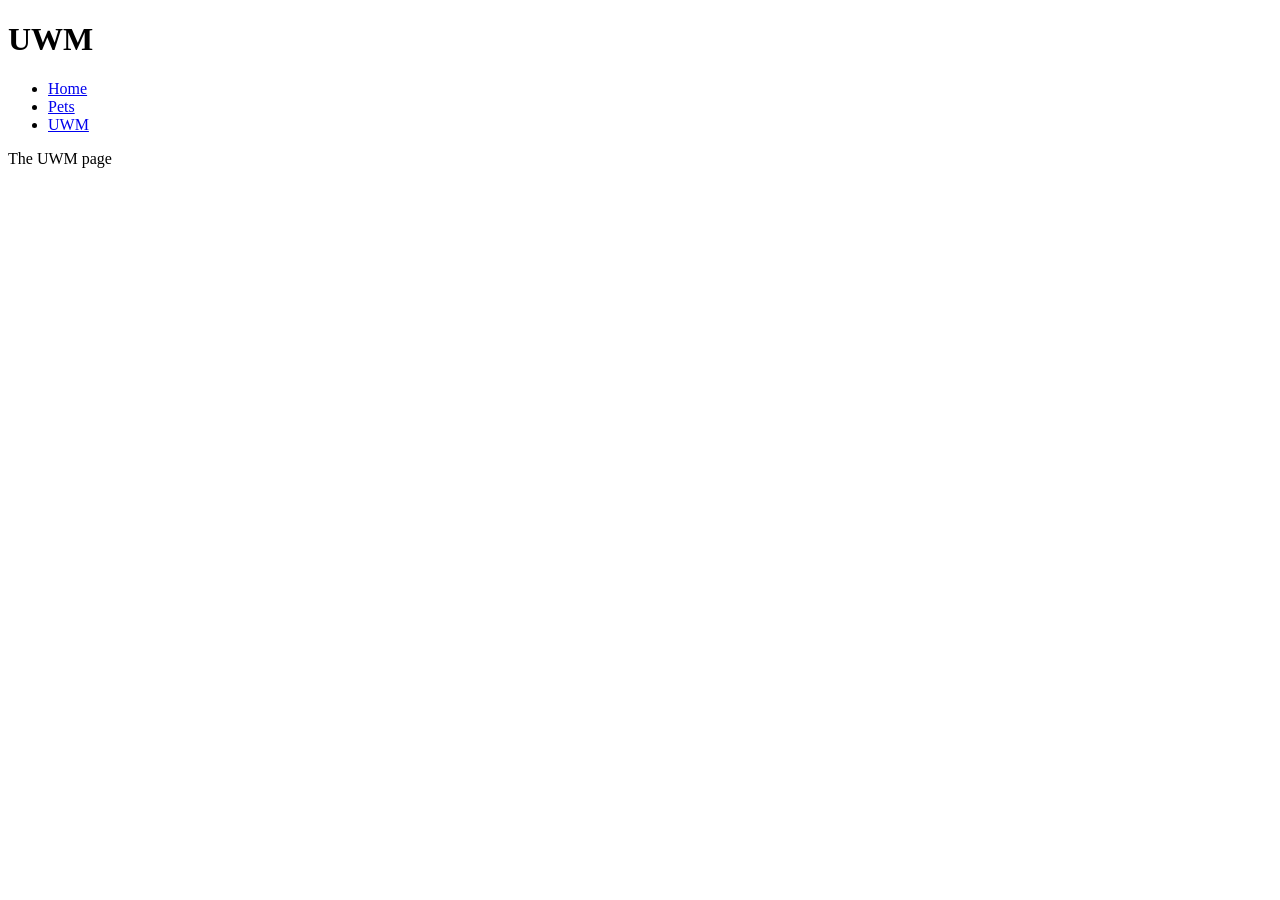
==== uwm.html @ 8bf69d85 "finished pets" ====
<!DOCTYPE html>
<html lang="en">
    <head>
        <meta charset="utf-8">
        <title>UWM</title>
    </head>

    <body> 
        <header>
        <h1>UWM</h1>
        <nav>
            <ul>
                <li><a href="index.html">Home</a></li>
                <li><a href="pets.html">Pets</a></li>
                <li><a href="uwm.html">UWM</a></li>
            </ul>
        </nav>
        </header>

        <main>
            <p>The UWM page</p>
        </main>
    </body>

</html>
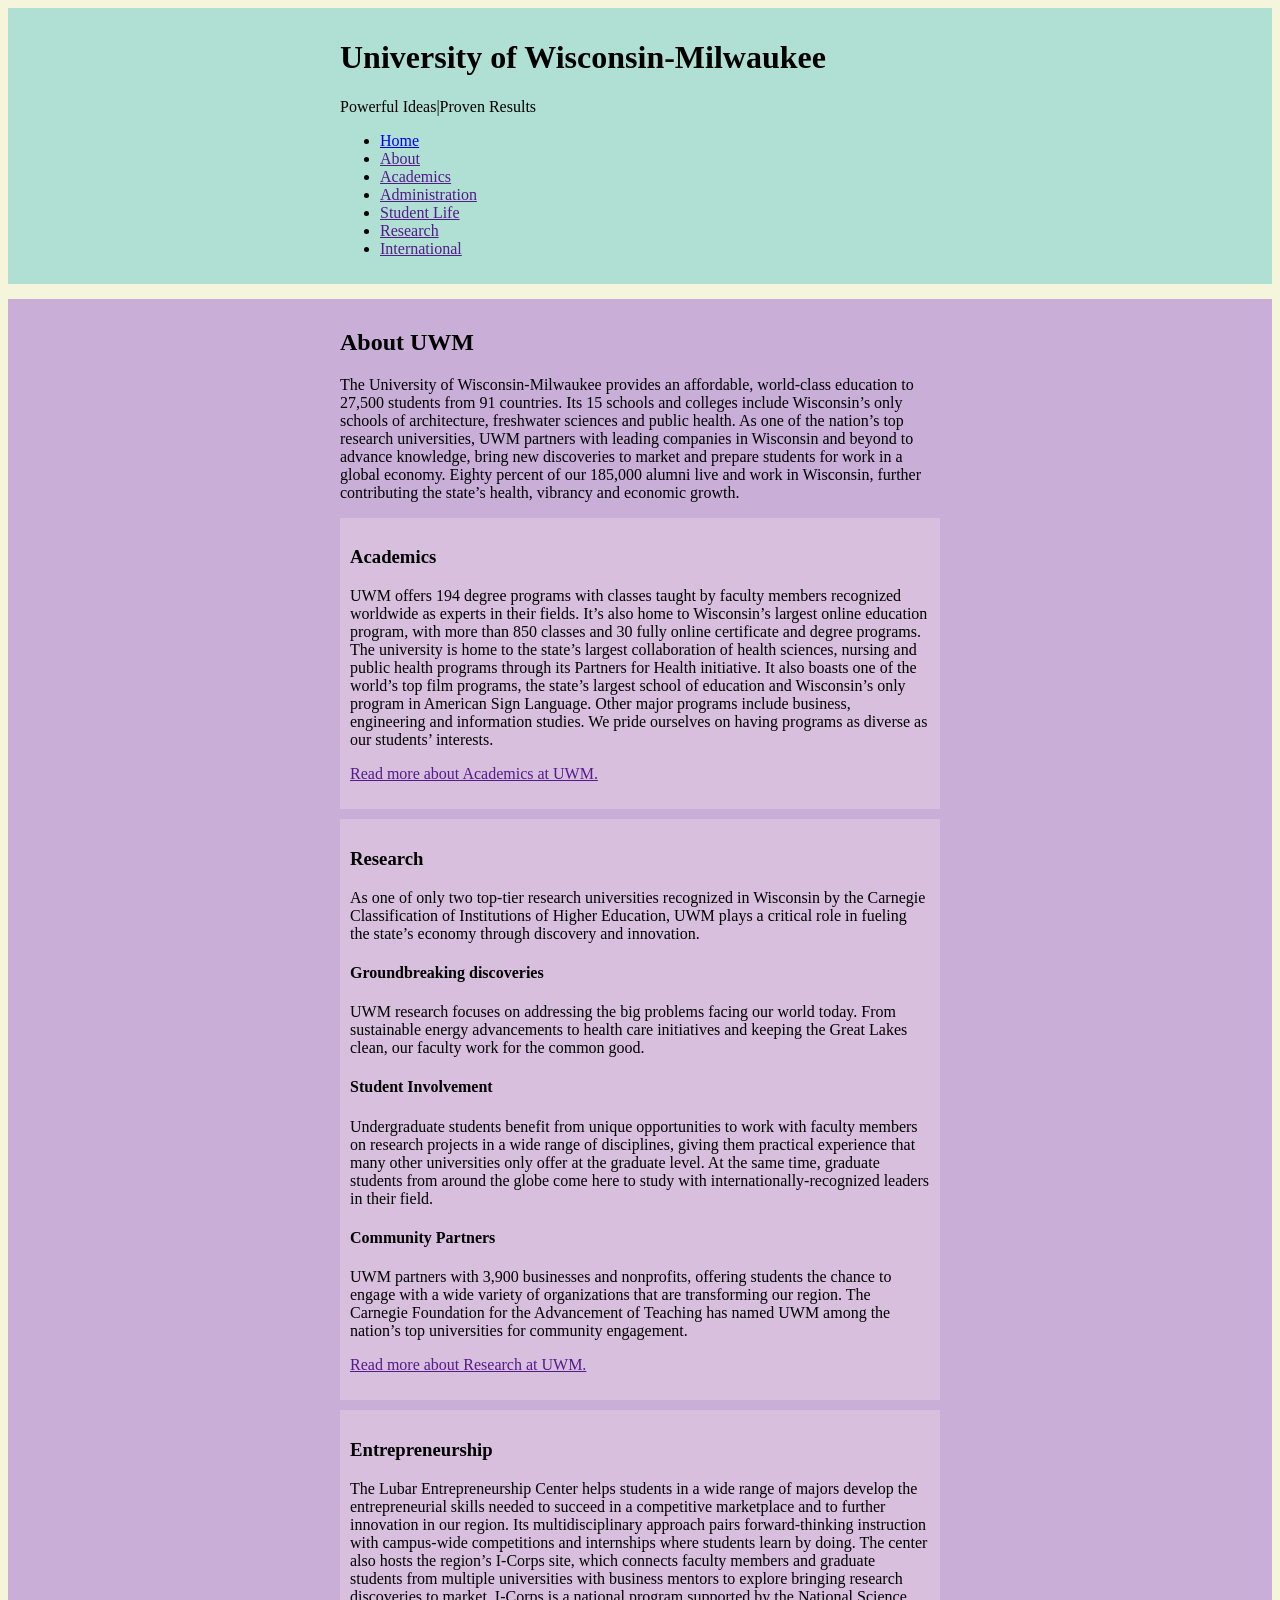
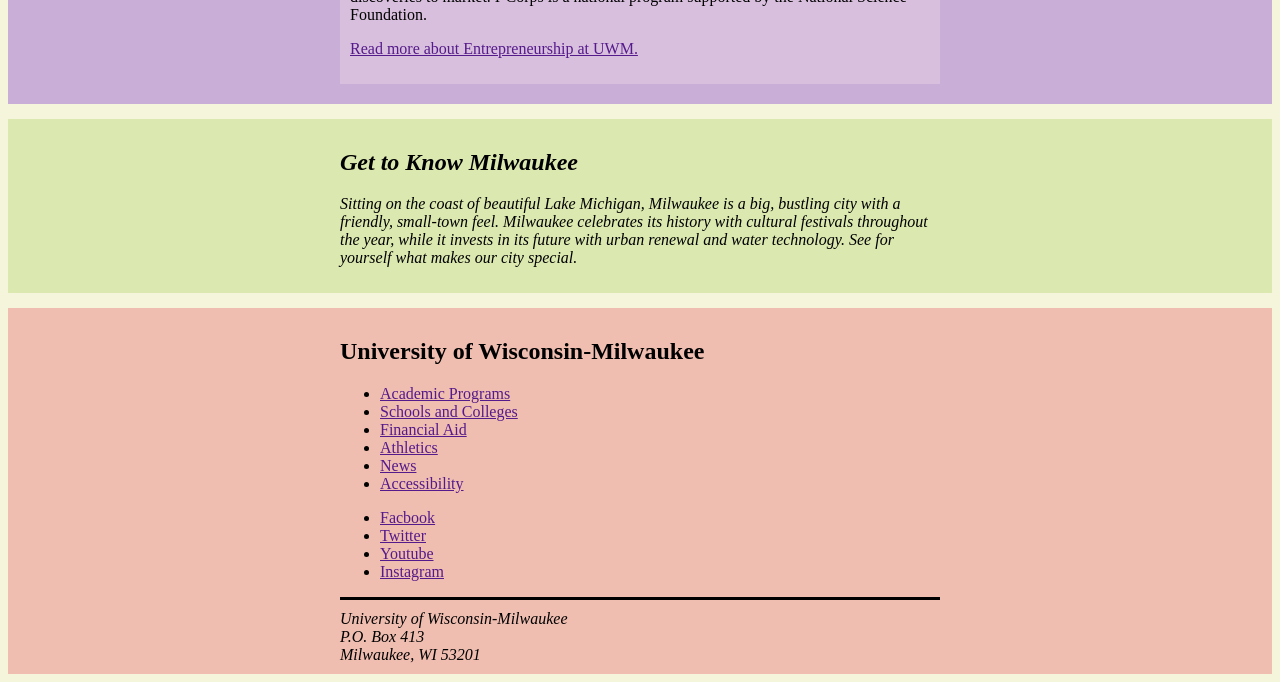
==== commit a3a4e8f7: "finished uwm page" ====
--- a/uwm.html
+++ b/uwm.html
@@ -3,23 +3,123 @@
     <head>
         <meta charset="utf-8">
         <title>UWM</title>
+        <link rel="stylesheet" href="uwm.css">
     </head>
 
     <body> 
-        <header>
-        <h1>UWM</h1>
-        <nav>
-            <ul>
-                <li><a href="index.html">Home</a></li>
-                <li><a href="pets.html">Pets</a></li>
-                <li><a href="uwm.html">UWM</a></li>
-            </ul>
-        </nav>
+        <header class="site-header">
+            <div class="wrapper"> 
+                <h1>University of Wisconsin-Milwaukee</h1>
+                <p>Powerful Ideas|Proven Results</p>
+                <nav>
+                    <ul>
+                        <li><a href="index.html">Home</a></li>
+                        <li><a href="">About</a></li>
+                        <li><a href="">Academics</a></li>
+                        <li><a href="">Administration</a></li>
+                        <li><a href="">Student Life</a></li>
+                        <li><a href="">Research</a></li>
+                        <li><a href="">International</a></li>
+                    </ul>
+                </nav>
+            </div>
         </header>
 
-        <main>
-            <p>The UWM page</p>
+        <main class="site-main">
+            <article class="wrapper">
+                <h2>About UWM</h2>
+                <p>
+                    The University of Wisconsin-Milwaukee provides an affordable, world-class education to 27,500 students from 91 countries. 
+                    Its 15 schools and colleges include Wisconsin’s only schools of architecture, freshwater sciences and public health. 
+                    As one of the nation’s top research universities, UWM partners with leading companies in Wisconsin and beyond to advance knowledge, bring new discoveries to market and prepare students for work in a global economy. 
+                    Eighty percent of our 185,000 alumni live and work in Wisconsin, further contributing the state’s health, vibrancy and economic growth.
+                </p>
+
+                <section class="article-section">
+                    <h3>Academics</h3>
+                    <p>
+                        UWM offers 194 degree programs with classes taught by faculty members recognized worldwide as experts in their fields. It’s also home to Wisconsin’s largest online education program, with more than 850 classes and 30 fully online certificate and degree programs. The university is home to the state’s largest collaboration of health sciences, nursing and public health programs through its Partners for Health initiative. It also boasts one of the world’s top film programs, the state’s largest school of education and Wisconsin’s only program in American Sign Language. Other major programs include business, engineering and information studies. We pride ourselves on having programs as diverse as our students’ interests.
+                    </p>
+
+                    <p>
+                        <a href="">Read more about Academics at UWM.</a>
+                    </p>
+
+                </section>
+
+                <section class="article-section">
+                    <h3>Research</h3>
+                    <p>
+                        As one of only two top-tier research universities recognized in Wisconsin by the Carnegie Classification of Institutions of Higher Education, UWM plays a critical role in fueling the state’s economy through discovery and innovation.
+                    </p>
+
+                    <h4>Groundbreaking discoveries</h4>
+                    <p>
+                        UWM research focuses on addressing the big problems facing our world today. From sustainable energy advancements to health care initiatives and keeping the Great Lakes clean, our faculty work for the common good.
+                    </p>
+
+                    <h4>Student Involvement</h4>
+                    <p>
+                        Undergraduate students benefit from unique opportunities to work with faculty members on research projects in a wide range of disciplines, giving them practical experience that many other universities only offer at the graduate level. At the same time, graduate students from around the globe come here to study with internationally-recognized leaders in their field.
+                    </p>
+
+                    <h4>Community Partners</h4>
+                    <p>UWM partners with 3,900 businesses and nonprofits, offering students the chance to engage with a wide variety of organizations that are transforming our region. The Carnegie Foundation for the Advancement of Teaching has named UWM among the nation’s top universities for community engagement.</p>
+                    
+                    <p>
+                        <a href="">Read more about Research at UWM.</a>
+                    </p>
+                </section>
+
+                <section class="article-section">
+                    <h3>Entrepreneurship</h3>
+                    <p>
+                        The Lubar Entrepreneurship Center helps students in a wide range of majors develop the entrepreneurial skills needed to succeed in a competitive marketplace and to further innovation in our region. Its multidisciplinary approach pairs forward-thinking instruction with campus-wide competitions and internships where students learn by doing. The center also hosts the region’s I-Corps site, which connects faculty members and graduate students from multiple universities with business mentors to explore bringing research discoveries to market. I-Corps is a national program supported by the National Science Foundation.
+                    </p>
+
+                    <p>
+                        <a href="">Read more about Entrepreneurship at UWM.</a>
+                    </p>
+                </section>
+            </article>
         </main>
+
+            <aside class="callout">
+                <div class="wrapper">
+                    <h2>Get to Know Milwaukee</h2>
+                    <p>
+                        Sitting on the coast of beautiful Lake Michigan, Milwaukee is a big, bustling city with a friendly, small-town feel. Milwaukee celebrates its history with cultural festivals throughout the year, while it invests in its future with urban renewal and water technology. See for yourself what makes our city special. 
+                    </p>
+                </div>
+            </aside>
+        
+            <footer class="site-footer">
+                <div class="wrapper">
+                <h2>University of Wisconsin-Milwaukee</h2>
+
+                <nav>
+                    <ul>
+                        <li><a href="">Academic Programs</a></li>
+                        <li><a href="">Schools and Colleges</a></li>
+                        <li><a href="">Financial Aid</a></li>
+                        <li><a href="">Athletics</a></li>
+                        <li><a href="">News</a></li>
+                        <li><a href="">Accessibility</a></li>
+                    </ul>
+                </nav>
+                    <ul>
+                        <li><a href="">Facbook</a></li>
+                        <li><a href="">Twitter</a></li>
+                        <li><a href="">Youtube</a></li>
+                        <li><a href="">Instagram</a></li>
+                    </ul>
+                
+                <address class="address">
+                    University of Wisconsin-Milwaukee<br>
+                    P.O. Box 413<br>
+                    Milwaukee, WI 53201
+                </address>
+                </div>
+            </footer>
     </body>
-
 </html>
--- a/uwm.css
+++ b/uwm.css
@@ -0,0 +1,45 @@
+html {
+    background-color: beige;
+}
+
+.wrapper {
+    max-width: 600px;
+    margin: auto;
+}
+
+.site-header {
+    background-color: rgb(176, 224, 211);
+    padding-bottom: 10px;
+    padding-top: 10px;
+}
+
+.site-main {
+    background-color: rgb(201, 174, 216);
+    margin-top: 15px;
+    padding: 10px;
+}
+
+.article-section {
+    background-color: rgb(216, 191, 221);
+    padding: 10px;
+    margin-top: 10px;
+    margin-bottom: 10px;
+}
+
+.callout {
+    background-color: rgb(219, 232, 175);
+    padding: 10px;
+    margin-top: 15px;
+    margin-bottom: 15px;
+    font-style: italic;
+}
+
+.site-footer {
+    background-color: rgb(240, 190, 176);
+    padding: 10px;
+}
+
+.address {
+    border-top: 3px solid black;
+    padding-top: 10px;
+}
